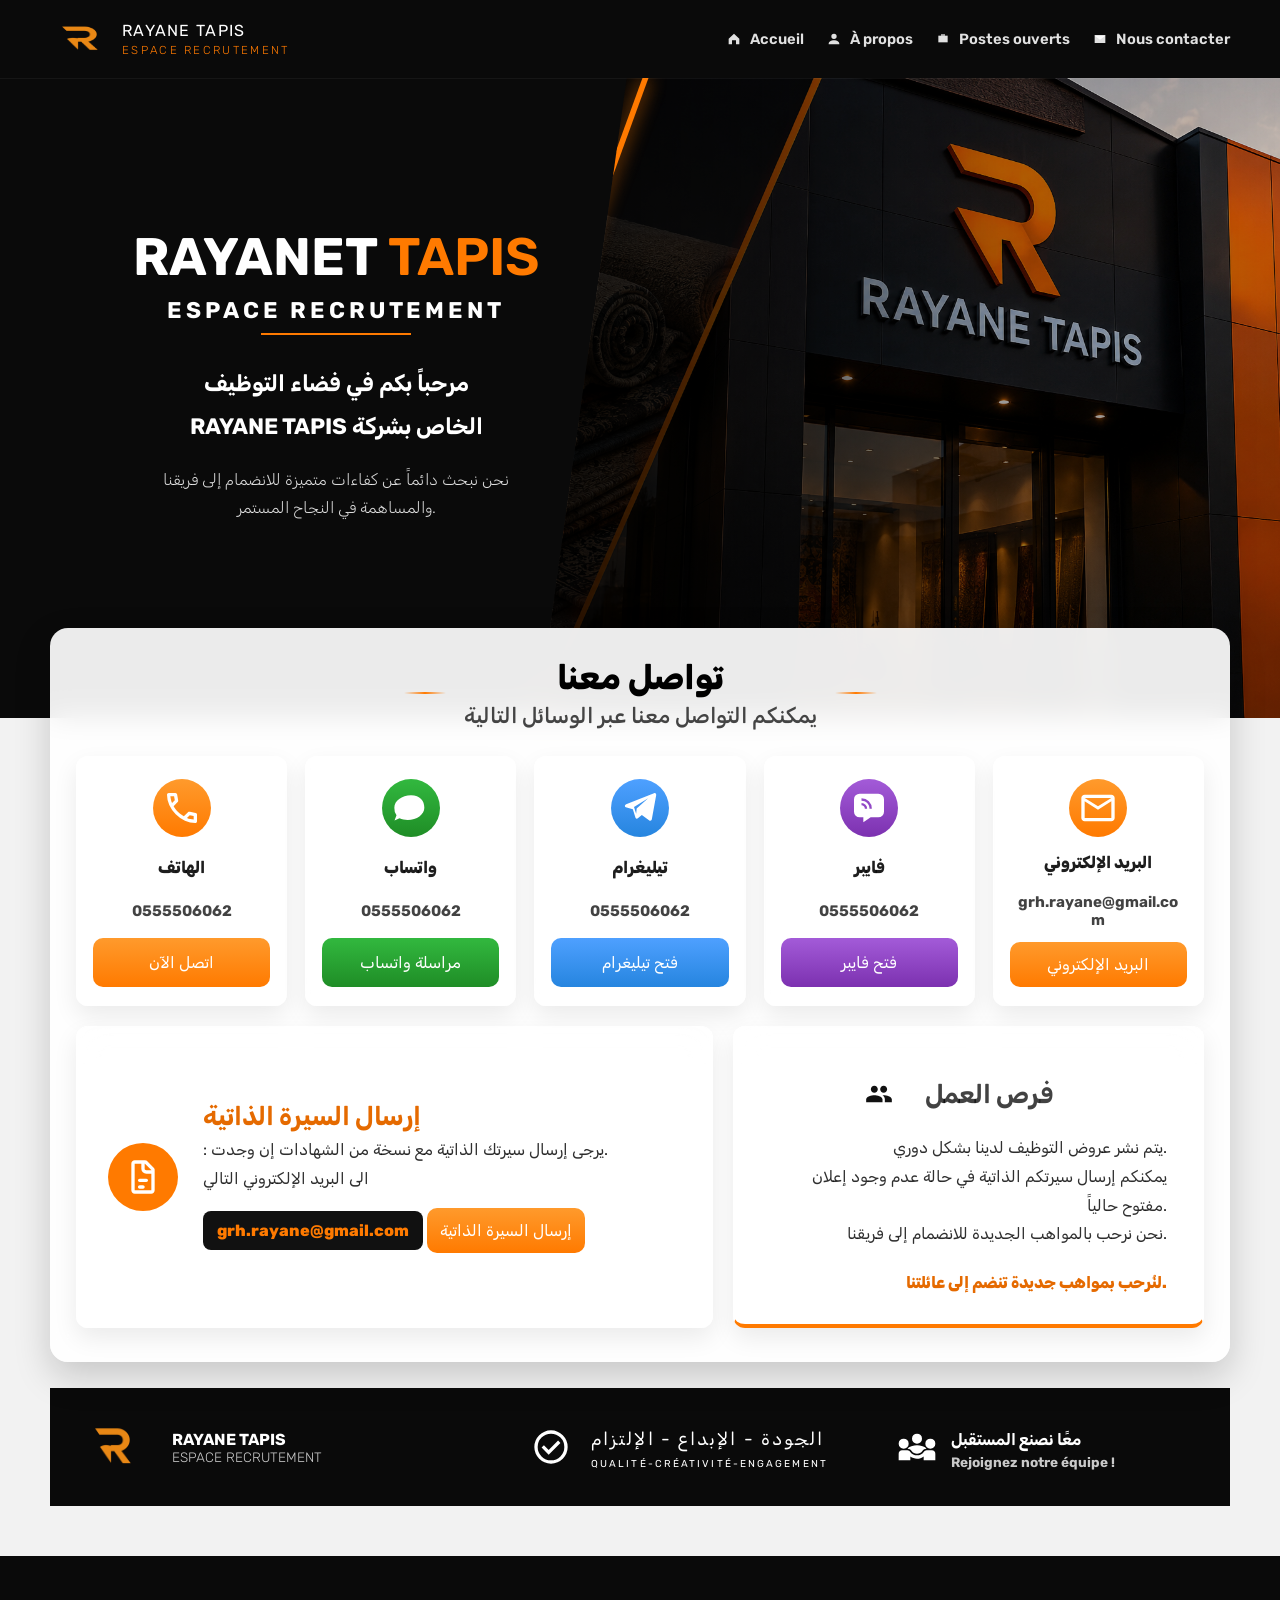
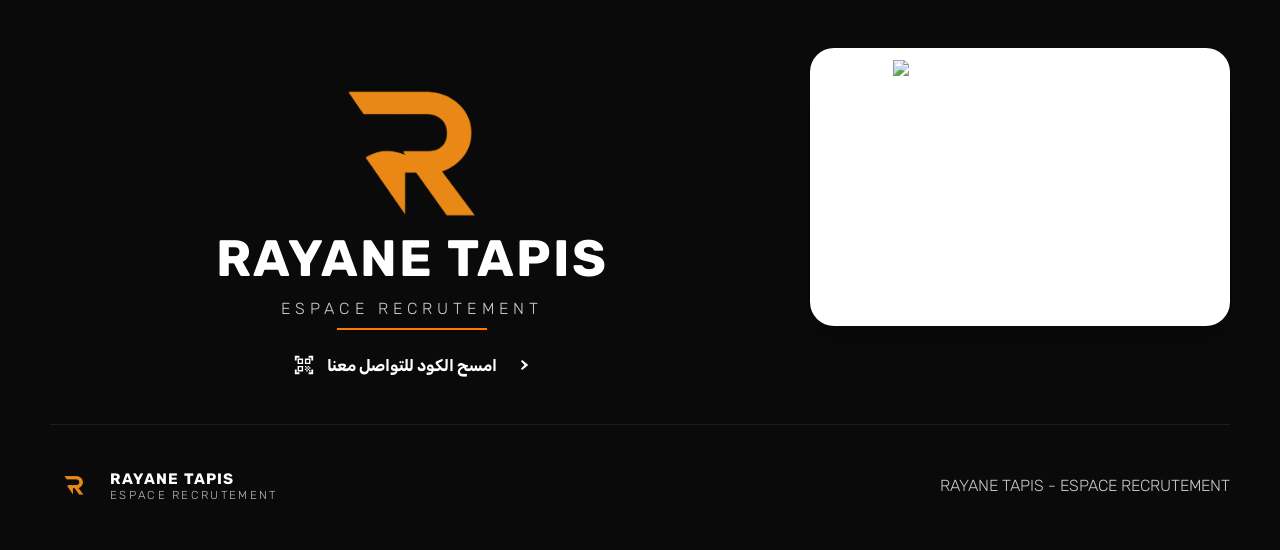
==== index.html @ 0c820442 "First upload" ====
<!DOCTYPE html>
<html lang="fr">
  <head>
    <meta charset="UTF-8" />
    <meta name="viewport" content="width=device-width, initial-scale=1.0" />
    <meta name="description" content="RAYANE TAPIS - Espace recrutement" />
    <title>RAYANE TAPIS | ESPACE RECRUTEMENT</title>
    <link rel="stylesheet" href="styles.css" />
       <link rel="icon" type="image/png" href="04a2f3eb-8599-47e1-9579-78458bc10f6a.png">

    <script defer src="script.js"></script>

  </head>
  <body>
    <header class="site-header">
      <div class="container header-inner">
        <a class="brand" href="#home" aria-label="RAYANE TAPIS accueil">
          <img class="brand-logo" src="04a2f3eb-8599-47e1-9579-78458bc10f6a.png" alt="Logo RAYANE TAPIS" />
          <span class="brand-text">
            <span class="brand-name">RAYANE TAPIS</span>
            <span class="brand-subtitle">ESPACE RECRUTEMENT</span>
          </span>
        </a>


        <nav class="nav" aria-label="Navigation principale">
          <a class="nav-link " href="#home">
            <svg viewBox="0 0 24 24" aria-hidden="true"><path d="M4 11.5 12 4l8 7.5v8.5h-5v-6H9v6H4z"/></svg>
            <span>Accueil</span>
          </a>
          <a class="nav-link" href="#about">
            <svg viewBox="0 0 24 24" aria-hidden="true"><path d="M12 12a4 4 0 1 0-4-4 4 4 0 0 0 4 4Zm0 2c-4.4 0-8 2.2-8 5v1h16v-1c0-2.8-3.6-5-8-5Z"/></svg>
            <span>À propos</span>
          </a>
          <a class="nav-link" href="#openings">
            <svg viewBox="0 0 24 24" aria-hidden="true"><path d="M5 7h14v10H5z"/><path d="M9 7V5h6v2"/></svg>
            <span>Postes ouverts</span>
          </a>
          <a class="nav-link" href="#contact">
            <svg viewBox="0 0 24 24" aria-hidden="true"><path d="M4 6h16v12H4z"/><path d="m4 7 8 6 8-6"/></svg>
            <span>Nous contacter</span>
          </a>
        </nav>
      </div>
    </header>

    <main id="home">
      <section class="hero-shell">
        <div class="container hero-grid">
          <div class="hero-copy">
            <h1><span>RAYANET</span> <strong>TAPIS</strong></h1>
            <h2>ESPACE RECRUTEMENT</h2>
            <hr class="hr-1">
            <p class="hero-arabic" dir="rtl">مرحباً بكم في فضاء التوظيف  <br>الخاص بشركة RAYANE TAPIS</p>
            <p class="hero-text">
              نحن نبحث دائماً عن كفاءات متميزة للانضمام إلى فريقنا <br>والمساهمة في النجاح المستمر.
            </p>
          </div>


          <div class="hero-media" aria-hidden="true">
            <img
              src="87758c59-387f-47c2-a267-b38fbbed35d2.png"
              alt="Façade du magasin RAYANE TAPIS"
            />
            <span class="hero-media-accent"></span>
          </div>
        </div>
      </section>

      <section class="contact-section" id="contact">
        <div class="container white-card">
          <div class="section-heading section-heading-center">
            <span class="section-line"></span>
            <div>
              <p class="section-kicker">تواصل معنا</p>
              <h2>يمكنكم التواصل معنا عبر الوسائل التالية</h2>
            </div>
            <span class="section-line"></span>
          </div>

          <div class="contact-grid">
            <article class="contact-card">
              <div class="contact-icon icon-orange">
                 <svg xmlns="http://www.w3.org/2000/svg" height="26px" viewBox="0 -960 960 960" width="26px" fill="#e3e3e3"><path d="M798-120q-125 0-247-54.5T329-329Q229-429 174.5-551T120-798q0-18 12-30t30-12h162q14 0 25 9.5t13 22.5l26 140q2 16-1 27t-11 19l-97 98q20 37 47.5 71.5T387-386q31 31 65 57.5t72 48.5l94-94q9-9 23.5-13.5T670-390l138 28q14 4 23 14.5t9 23.5v162q0 18-12 30t-30 12ZM241-600l66-66-17-94h-89q5 41 14 81t26 79Zm358 358q39 17 79.5 27t81.5 13v-88l-94-19-67 67ZM241-600Zm358 358Z"/></svg>
              </div>
              <h3>الهاتف</h3>
              <p>0555506062</p>
              <a class="card-btn icon-orange" href="tel:0555506062">اتصل الآن</a>
            </article>

            <article class="contact-card">
              <div class="contact-icon icon-green">
                <svg viewBox="0 0 24 24" aria-hidden="true"><path d="M20 11.8c0 4-4.5 7.4-10 7.4-1.8 0-3.4-.3-4.9-1l-3 1.3 1.2-3.1A7.6 7.6 0 0 1 2 11.8C2 7.8 6.5 4.4 12 4.4s8 3.4 8 7.4Z"/></svg>
              </div>
              <h3>واتساب</h3>
              <p>0555506062</p>
              <a class="card-btn icon-green" href="https://wa.me/0555506062" target="_blank" rel="noreferrer">مراسلة واتساب</a>
            </article>

            <article class="contact-card">
              <div class="contact-icon icon-blue">
                <svg viewBox="0 0 24 24" aria-hidden="true"><path d="M21.7 4.3c.2-1-.6-1.4-1.3-1.2L3.7 9.7c-1 .4-1 1.5-.2 1.8l4.2 1.3 1.6 5c.2.6.9.8 1.4.4l2.4-2 4.5 3.3c.6.4 1.4.1 1.5-.7l2.6-14.5ZM8.4 11.4l8.5-5.3-6.9 6.2-.3 3.2-1.3-4.1Z"/></svg>
              </div>
              <h3>تيليغرام</h3>
              <p>0555506062</p>
              <a class="card-btn icon-blue" href="https://t.me/share/url?url=https%3A%2F%2Fexample.com%2Fcontact.html&text=RAYANE%20TAPIS" target="_blank" rel="noreferrer">فتح تيليغرام</a>
            </article>

            <article class="contact-card">
              <div class="contact-icon icon-purple">
                <svg viewBox="0 0 24 24" aria-hidden="true"><path d="M6.4 3.4h11.2A3.4 3.4 0 0 1 21 6.8v7.4a3.4 3.4 0 0 1-3.4 3.4H13l-4.4 3v-3H6.4A3.4 3.4 0 0 1 3 14.2V6.8a3.4 3.4 0 0 1 3.4-3.4Zm1.1 4.2c1.3 0 2.5.5 3.4 1.4.9.9 1.4 2.1 1.4 3.4h1.4a6.1 6.1 0 0 0-6.2-6.2v1.4Zm0 2.8c.5 0 1 .2 1.4.6.4.4.6.9.6 1.4h1.4a3.4 3.4 0 0 0-3.4-3.4v1.4Z"/></svg>
              </div>
              <h3>فايبر</h3>
              <p>0555506062</p>
              <a class="card-btn icon-purple" href="viber://chat?number=%2B213555506062">فتح فايبر</a>
            </article>

            <article class="contact-card">
              <div class="contact-icon icon-orange">
              <svg xmlns="http://www.w3.org/2000/svg" height="26px" viewBox="0 -960 960 960" width="26px" fill="#e3e3e3"><path d="M160-160q-33 0-56.5-23.5T80-240v-480q0-33 23.5-56.5T160-800h640q33 0 56.5 23.5T880-720v480q0 33-23.5 56.5T800-160H160Zm320-280L160-640v400h640v-400L480-440Zm0-80 320-200H160l320 200ZM160-640v-80 480-400Z"/></svg>              </div>
              <h3>البريد الإلكتروني</h3>
              <p><a href="mailto:grh.rayane@gmail.com">grh.rayane@gmail.com</a></p>
<a class="card-btn icon-orange"
   href="https://mail.google.com/mail/?view=cm&fs=1&to=grh.rayane@gmail.com&su=CV%20RAYANE%20TAPIS&body=Bonjour">
      البريد الإلكتروني
</a>            
</article>
          </div>

          <div class="bottom-panels">
            <article class="cv-panel">
              <div class="cv-icon">
               <svg xmlns="http://www.w3.org/2000/svg" height="26px" viewBox="0 -960 960 960" width="30px" fill="#e3e3e3"><path d="M280-80q-33 0-56.5-23.5T200-160v-640q0-33 23.5-56.5T280-880h247q16 0 30.5 6t25.5 17l154 154q11 11 17 25.5t6 30.5v487q0 33-23.5 56.5T680-80H280Zm160-720H280v640h400v-400H560q-50 0-85-35t-35-85v-120Zm80 0v120q0 17 11.5 28.5T560-640h120v-7L527-800h-7ZM400-200q-17 0-28.5-11.5T360-240q0-17 11.5-28.5T400-280h80q17 0 28.5 11.5T520-240q0 17-11.5 28.5T480-200h-80Zm0-160q-17 0-28.5-11.5T360-400q0-17 11.5-28.5T400-440h160q17 0 28.5 11.5T600-400q0 17-11.5 28.5T560-360H400Z"/></svg>              </div>
              <div>
                <h3>إرسال السيرة الذاتية</h3>
                <p >    : يرجى إرسال سيرتك الذاتية مع نسخة من الشهادات إن وجدت. <br>الى البريد الإلكتروني التالي </p>
                <a class="cv-mail" href="mailto:grh.rayane@gmail.com">grh.rayane@gmail.com</a>
             
        <a class="card-btn icon-orange cv-cta"
   href="https://mail.google.com/mail/?view=cm&fs=1&to=grh.rayane@gmail.com&su=CV%20RAYANE%20TAPIS&body=Bonjour">
  إرسال السيرة الذاتية
</a>
              </div>
            </article>

            <article class="openings-panel" id="about">
              <div class="openings-header">
                <svg viewBox="0 0 24 24" aria-hidden="true" width="28" height="28" fill="currentColor" style="color: var(--text);"><path d="M16 11c1.66 0 2.99-1.34 2.99-3S17.66 5 16 5c-1.66 0-3 1.34-3 3s1.34 3 3 3zm-8 0c1.66 0 2.99-1.34 2.99-3S9.66 5 8 5C6.34 5 5 6.34 5 8s1.34 3 3 3zm0 2c-2.33 0-7 1.17-7 3.5V19h14v-2.5c0-2.33-4.67-3.5-7-3.5zm8 0c-.29 0-.62.02-.97.05 1.16.84 1.97 1.97 1.97 3.45V19h6v-2.5c0-2.33-4.67-3.5-7-3.5z"/></svg>
                <h3>فرص العمل</h3>
               </div>
              <p>
                يتم نشر عروض التوظيف لدينا بشكل دوري.
                <br />
                يمكنكم إرسال سيرتكم الذاتية في حالة عدم وجود إعلان مفتوح حالياً.
                <br />
                نحن نرحب بالمواهب الجديدة للانضمام إلى فريقنا.
              </p>
              <strong>لنُرحب بمواهب جديدة تنضم إلى عائلتنا.</strong>
            </article>
          </div>
        </div>
      </section>

      <section class="values-section">
        <div class="container values-strip">
          <div class="values-brand">
            <img src="04a2f3eb-8599-47e1-9579-78458bc10f6a.png" alt="Logo RAYANE TAPIS" />
            <div>
              <strong>RAYANE TAPIS</strong>
              <span>ESPACE RECRUTEMENT</span>
            </div>
          </div>

          <div class="values-list">
            <svg xmlns="http://www.w3.org/2000/svg" height="24px" viewBox="0 -960 960 960" width="24px" fill="#ff7a00"><path d="m424-296 282-282-56-56-226 226-114-114-56 56 170 170Zm56 216q-83 0-156-31.5T197-197q-54-54-85.5-127T80-480q0-83 31.5-156T197-763q54-54 127-85.5T480-880q83 0 156 31.5T763-763q54 54 85.5 127T880-480q0 83-31.5 156T763-197q-54 54-127 85.5T480-80Zm0-80q134 0 227-93t93-227q0-134-93-227t-227-93q-134 0-227 93t-93 227q0 134 93 227t227 93Zm0-320Z"/></svg>

            <span class="s1">الجودة - الإبداع - الإلتزام <br><span class="sg">Qualité-Créativité-Engagement</span></span>
           
          </div>

          <div class="values-team">
            <svg xmlns="http://www.w3.org/2000/svg" height="24px" viewBox="0 -960 960 960" width="24px" fill="#e3e3e3"><path d="M40-160v-160q0-34 23.5-57t56.5-23h131q20 0 38 10t29 27q29 39 71.5 61t90.5 22q49 0 91.5-22t70.5-61q13-17 30.5-27t36.5-10h131q34 0 57 23t23 57v160H640v-91q-35 25-75.5 38T480-200q-43 0-84-13.5T320-252v92H40Zm440-160q-38 0-72-17.5T351-386q-17-25-42.5-39.5T253-440q22-37 93-58.5T480-520q63 0 134 21.5t93 58.5q-29 0-55 14.5T609-386q-22 32-56 49t-73 17ZM160-440q-50 0-85-35t-35-85q0-51 35-85.5t85-34.5q51 0 85.5 34.5T280-560q0 50-34.5 85T160-440Zm640 0q-50 0-85-35t-35-85q0-51 35-85.5t85-34.5q51 0 85.5 34.5T920-560q0 50-34.5 85T800-440ZM480-560q-50 0-85-35t-35-85q0-51 35-85.5t85-34.5q51 0 85.5 34.5T600-680q0 50-34.5 85T480-560Z"/></svg>
            <strong class="s1">معًا نصنع المستقبل <br><span class="sg">Rejoignez notre équipe !</span></strong>
            
          </div>
        </div>
      </section>

      <section class="qr-section">
        <div class="container qr-grid">
          <div class="qr-copy">
            <img class="qr-brand" src="04a2f3eb-8599-47e1-9579-78458bc10f6a.png" alt="Logo RAYANE TAPIS" />
            <h2>RAYANE TAPIS</h2>
            <p>ESPACE RECRUTEMENT</p>
            <hr class="hr-1">
            <div class="qr-note">
              <svg  xmlns="http://www.w3.org/2000/svg" height="24px" viewBox="0 -960 960 960" width="24px" fill="#F19E39"><path d="M80-680v-200h200v80H160v120H80Zm0 600v-200h80v120h120v80H80Zm600 0v-80h120v-120h80v200H680Zm120-600v-120H680v-80h200v200h-80ZM700-260h60v60h-60v-60Zm0-120h60v60h-60v-60Zm-60 60h60v60h-60v-60Zm-60 60h60v60h-60v-60Zm-60-60h60v60h-60v-60Zm120-120h60v60h-60v-60Zm-60 60h60v60h-60v-60Zm-60-60h60v60h-60v-60Zm240-320v240H520v-240h240ZM440-440v240H200v-240h240Zm0-320v240H200v-240h240Zm-60 500v-120H260v120h120Zm0-320v-120H260v120h120Zm320 0v-120H580v120h120Z"/></svg>
              <span>امسح الكود للتواصل معنا</span>
              <svg viewBox="0 0 24 24" aria-hidden="true"><path d="M4 12h13l-4-4 1.4-1.4L21 12l-6.6 5.4L13 16l4-4H4z"/></svg>
            </div>
          </div>
         <div>

         
          <a class="qr-card" href="contact.html" aria-label="Ouvrir la page contact">
            <img
              id="qrCode"
              data-qr-target="contact.html"
              src="data:image/svg+xml,%3Csvg xmlns='http://www.w3.org/2000/svg' viewBox='0 0 1 1'%3E%3C/svg%3E"
              alt="QR Code vers la page de contact"
            />
          </a>
          </div>
        </div>
      </section>
    </main>

    <footer class="site-footer">
      <div class="container footer-inner">
        <div class="footer-brand">
          <img src="04a2f3eb-8599-47e1-9579-78458bc10f6a.png" alt="Logo RAYANE TAPIS" />
          <div>
            <strong>RAYANE TAPIS</strong>
            <span>ESPACE RECRUTEMENT</span>
          </div>
        </div>
        <p>RAYANE TAPIS - ESPACE RECRUTEMENT</p>
      </div>
    </footer>
  </body>
</html>
---- styles.css ----
@import url('https://fonts.googleapis.com/css2?family=Lateef:wght@200;300;400;500;600;700;800&family=Rubik:ital,wght@0,300..900;1,300..900&display=swap');
:root {
  --bg: #0a0a0a;
  --bg-soft: #121212;
  --panel: #ffffff;
  --text: #111111;
  --white: #ffffff;
  --muted: #7f7f7f;
  --orange: #ff7a00;
  --orange-dark: #e56a00;
  --shadow: 0 8px 24px rgba(0, 0, 0, 0.12);
  --shadow-strong: 0 14px 36px rgba(0, 0, 0, 0.18);
  --radius-lg: 24px;
  --radius-md: 18px;
  --radius-sm: 12px;
  --container: 1180px;
}

* {
  box-sizing: border-box;
}

html {
  scroll-behavior: smooth;
}

body {
  margin: 0;
  color: var(--text);
  background: #f2f2f2;
/*
  font-family: "cairo", sans-serif;
  letter-spacing: -0.01em;*/
  font-family: "Rubik", sans-serif;
  font-optical-sizing: auto;
  font-weight: 300;


}

img {
 
  max-width: 100%;
}

a {
  color: inherit;
  text-decoration: none;
}

.container {
  width: min(calc(100% - 32px), var(--container));
  margin: 0 auto;
}

.site-header {
  background: var(--bg);
  color: var(--white);
  position: sticky;
  top: 0;
  z-index: 20;
  box-shadow: 0 1px 0 rgba(255, 255, 255, 0.05);
}

.header-inner {
  min-height: 78px;
  display: flex;
  align-items: center;
  justify-content: space-between;
  gap: 20px;
}

.brand {
  display: inline-flex;
  align-items: center;
  gap: 12px;
}

.brand-logo {
  width: 60px;
  height: 60px;/*
  object-fit: contain;
  flex: 0 0 auto;*/
} 
/**/
.hero-shell .container {
  
  width: 100%;
  max-width: 100%;
  margin: 0;/*
  padding-left: 32px;
  padding-right: 32px;*/
}



.hero-copy  {
  /*
  border:2px solid red;*/
  margin: 0 auto;
  align-items: center;
  text-align:center;
  max-width: 600px;
  margin-top:60px
}

.hero-grid {
  align-items: center;
  justify-content: center;
}
.hero-copy {
     padding: 88px 0 52px;
  display: flex;
  flex-direction: column;
  justify-content: center;
  max-width: 560px;
  position: relative;
  z-index: 2;
  }

.brand-text {
 
  display: grid;
  line-height: 1.40;
}

.brand-name {
  font-size: 1.00rem;
  font-weight: 400;
  letter-spacing: 0.08em;
}

.brand-subtitle {
  color: var(--orange);
  font-size: 0.72rem;
  letter-spacing: 0.2em;
}

.nav {
  display: flex;
  align-items: center;
  gap: 22px;
  flex-wrap: wrap;
  justify-content: flex-end;
}

.nav-link {
  display: inline-flex;
  align-items: center;
  gap: 8px;
  color: rgba(255, 255, 255, 0.88);
  padding: 10px 0;
  font-size: 0.92rem;
  font-weight: 600;
  position: relative;
}

.nav-link svg {
  width: 16px;
  height: 16px;
  fill: currentColor;
}

.nav-link::after {
  content: "";
  position: absolute;
  left: 0;
  right: 0;
  bottom: -6px;
  height: 2px;
  border-radius: 999px;
  background: transparent;
}

.nav-link.is-active,
.nav-link:hover {
  color: var(--orange);
}

.nav-link.is-active::after,
.nav-link:hover::after {
  background: var(--orange);
}

.hero-shell {
    width: 100%;
  background: var(--bg);
  color: var(--white);
  padding: 0 0px;
}

.hero-grid {
  display: grid;
  grid-template-columns: 1.05fr 0.95fr;
  align-items: stretch;
  min-height: 640px;
  position: relative;
}


.hero-copy {
  
  display: flex;
  flex-direction: column;
  justify-content: start;
  max-width: 640px;
  position: relative;
  z-index: 2;
}
.hero-copy h1 {
  font-size: 3.3rem;
  margin: 0;
 /* font-size: 60px;*/
}




.hero-copy h1 strong {
  color: var(--orange);
  font-weight: 600;
}

.hero-copy h2 {
  font-size: clamp(1rem, 1.8vw, 1.42rem);
  letter-spacing: 0.17em;
  font-weight: 700;
  margin: 9px;
  
}




.hero-arabic {
  margin: 28px 0 0;
  font-size: clamp(1.05rem, 2vw, 1.4rem);
  font-weight: 700;
  line-height: 1.9;


}

.hero-text {
  margin: 18px 0 0;
  max-width: 500px;
  color: rgba(255, 255, 255, 0.85);
  line-height: 1.75;
  font-size: 1rem;
}

.hero-media {
  position: absolute;
  inset: 0 0 0 42%;
  min-height: 640px;
  overflow: hidden;
  border-left: 4px solid var(--orange);
  clip-path: polygon(12% 0, 100% 0, 100% 100%, 0 100%);
}

.hero-media img {
  width: 100%;
  height: 100%;
  object-fit: cover;
  object-position: center;
}

.hero-media::before {
  content: "";
  position: absolute;
  inset: 0;
  background:
    linear-gradient(90deg, rgba(0, 0, 0, 0.78) 0%, rgba(0, 0, 0, 0.52) 28%, rgba(0, 0, 0, 0.12) 62%, rgba(0, 0, 0, 0) 100%),
    linear-gradient(180deg, rgba(0, 0, 0, 0.18), rgba(0, 0, 0, 0.42));
  pointer-events: none;
}

.hero-media-accent {
  position: absolute;
  inset: 0 auto 0 0;
  width: 6px;
  background: var(--orange);
  transform: skewX(-20deg) translateX(-16px);
  box-shadow: 0 0 18px rgba(255, 122, 0, 0.85);
}

.white-card {
  margin-top: -90px;
  background: rgba(255, 255, 255, 0.92);
  backdrop-filter: blur(14px);
  -webkit-backdrop-filter: blur(14px);
  border-radius: 18px;
  box-shadow: var(--shadow-strong);
  padding: 30px 26px 34px;
}

.section-heading {
  display: flex;
  align-items: center;
  justify-content: center;
  gap: 18px;
  text-align: center;
  margin-bottom: 28px;
}

.section-heading-center > div {
  min-width: 0;
}

.section-line {
  width: 42px;
  height: 2px;
  background: linear-gradient(90deg, transparent, var(--orange), transparent);
  border-radius: 999px;
}

.section-kicker {
  margin: 0;
  font-size: 2.1rem;
  color: #000000;
  font-weight: 800;
}

.section-heading h2 {
  margin: 6px 0 0;
  font-size: clamp(1rem, 1.8vw, 1.35rem);
  color: #444;
  font-weight: 500;
}

.contact-grid {
  display: grid;
  grid-template-columns: repeat(5, minmax(0, 1fr));
  gap: 18px;
}

.contact-card {
  background: rgba(255, 255, 255, 0.74);
  border-radius: var(--radius-sm);
  border: 1px solid rgba(255, 255, 255, 0.42);
  box-shadow: 0 10px 24px rgba(0, 0, 0, 0.08);
  padding: 22px 16px 18px;
  text-align: center;
  display: grid;
  justify-items: center;
  gap: 8px;
  transition: transform 180ms ease, box-shadow 180ms ease;
  backdrop-filter: blur(16px);
  -webkit-backdrop-filter: blur(16px);
}

.contact-card:hover,
.qr-card:hover {
  transform: translateY(-4px);
  box-shadow: var(--shadow-strong);
}

.contact-icon {
  width: 58px;
  height: 58px;
  border-radius: 50%;
  display: grid;
  place-items: center;
}

.contact-icon svg,
.cv-icon svg,
.values-strip svg,
.qr-note svg {
  width:40px;
  height: 40px;
  fill: #fff;
}
.qrb{
  width: 50px;
  height:50px;
}

.contact-card h3 {
  margin: 0;
  padding:8px;
  font-size: 1.02rem;
  font-weight: 800;
  color: #000000e1;
}

.contact-card p {
  margin: 0;
  padding:5px;
  font-size: 0.95rem;
  color: #000000bd;
  font-weight: 700;
  min-height: 22px;
}

.card-btn {
  display: inline-flex;
  align-items: center;
  justify-content: center;
  width: 100%;
  min-height: 38px;
  border-radius: 10px;
  color: #fff;
  font-size: 1rem;
  font-weight: 400;
  padding: 13px;
  border:none;
  /*
  box-shadow: inset 0 -2px 0 rgba(0, 0, 0, 0.12);*/
}

.card-btn.icon-orange { background: linear-gradient(180deg, #ff9a2c, var(--orange)); }
.card-btn.icon-green { background: linear-gradient(180deg, #32b83f, #1f8d26); }
.card-btn.icon-blue { background: linear-gradient(180deg, #4ea0ff, #2685df); }
.card-btn.icon-purple { background: linear-gradient(180deg, #a35bd8, #7c31b0); }

.contact-card a[href^="mailto"] {
  word-break: break-word;
}

.icon-orange { background: linear-gradient(180deg, #ff9a2c, var(--orange)); }
.icon-green { background: linear-gradient(180deg, #32b83f, #1f8d26); }
.icon-blue { background: linear-gradient(180deg, #4ea0ff, #2685df); }
.icon-purple { background: linear-gradient(180deg, #a35bd8, #7c31b0); }

.bottom-panels {
  display: grid;
  grid-template-columns: 1.15fr 0.85fr;
  gap: 20px;
  margin-top: 20px;
}

.cv-panel,
.openings-panel {
  border-radius: var(--radius-sm);
  border: 1px solid rgba(255, 255, 255, 0.36);
  box-shadow: 0 10px 24px rgba(0, 0, 0, 0.08);
  background: rgba(255, 255, 255, 0.76);
  min-height: 220px;
  backdrop-filter: blur(16px);
  -webkit-backdrop-filter: blur(16px);
}

.cv-panel {
  display: grid;
  grid-template-columns: 84px 1fr;
  gap: 18px;
  padding: 26px 24px;
  align-items: center;
}

.cv-icon {
  width: 70px;
  height: 68px;
  border-radius: 50%;
  background: var(--orange);
  display: grid;
  place-items: center;
  justify-self: center;
}

.cv-panel h3,
.openings-panel h3 {
  margin: 0;
  color: var(--orange-dark);
  font-size: 1.6rem;
  font-weight: 700;
  
}

.cv-panel p,
.openings-panel p {
  margin: 5px 0 0;
  color: #000000d0;
  line-height: 1.8;
    font-weight: 400;

}

.cv-mail {
  display: inline-flex;
  margin-top: 14px;
  padding: 10px 14px;
  border-radius: 8px;
  background: #111;
  color: var(--orange);
  font-weight: 800;
}

.cv-cta {
  width: fit-content;
  margin-top: 14px;
}

.openings-panel {
  padding: 32px 36px;
  border-bottom: 4px solid var(--orange);
  text-align: right;
  display: flex;
  flex-direction: column;
  align-items: flex-end;
}

.openings-header {
  width: 100%;
 
  align-items: center;
  display:flex;
  justify-content:center;
  
  gap: 12px;

}

.openings-panel h3 {
  color:#000000bd;
  padding:20px;
}
.openings-panel strong {
  display: block;
  margin-top: 24px;
  color: var(--orange-dark);
  font-weight: 800;
}

.values-section {
  margin-top: 26px;
}

.values-strip {
  background: var(--bg);
  color: #fff;
  border-radius: 0;
  min-height: 96px;
  display: grid;
  grid-template-columns: 1fr 1fr 0.8fr;
  align-items: center;
  gap: 20px;
  padding: 14px 18px;
}

.values-brand,
.values-team {
  display: flex;
  align-items: center;
  gap: 14px;
}

.values-brand img {
  width: 90px;
  height: 90px;
  object-fit: contain;
}

.values-brand strong,
.values-team strong {
  display: block;
  font-size: 1rem;
}

.values-brand span,
.values-team span {
  display: block;
  color: rgba(255, 255, 255, 0.78);
  font-size: 0.85rem;
}

.values-list {
  display: flex;
  justify-content: center;
  align-items: center;
  gap: 20px;
  text-transform: uppercase;
  font-size: 0.82rem;
  font-weight: 400;
  letter-spacing: 0.16em;
}

.values-list span + span {
  position: relative;
}

.values-list span + span::before,
.values-list span + span::after {
  content: "·";
  color: var(--orange);
  margin: 0 8px;
}

.qr-section {
  background: var(--bg);
  color: #fff;
  padding: 42px 0 48px;
  margin-top: 50px;
}

.qr-grid {
  display: grid;
  grid-template-columns: 1fr 420px;
  align-items: center;
  gap: 36px;
}

.qr-copy {
  display: flex;
  flex-direction: column;
  align-items: center;
  gap: 10px;
  /*
  border:2px solid red;*/

}
.s1{
  font-size: 18px;
  padding-top: 5px;
}
.sg{
  font-size:10px;
  padding-top: 5px;
}

.qr-brand {
  width: 320px;
  height: 320px;
  
  object-fit: contain;
}

.qr-copy h2 {
  margin: 0;
  padding:0;
  font-size: clamp(2rem, 4vw, 3.5rem);
  letter-spacing: 0.04em;
  margin-top:-100px;
}

.qr-copy p {
  margin: 0;
  color: rgba(255, 255, 255, 0.8);
  letter-spacing: 0.32em;
}

.qr-note {
  margin-top: 14px;
  display: inline-flex;
  align-items: center;
  gap: 12px;
  color: #fff;
  font-size: 1rem;
  font-weight: 700;
}

.qr-note svg {
  width: 22px;
  height: 22px;
  fill: currentColor;
}

.qr-card {
  background: #fff;
  border-radius: 24px;
  box-shadow: 0 16px 34px rgba(0, 0, 0, 0.22);
  padding: 12px;
  display: grid;
  place-items: center;
  /*
  border:2px solid red;*/
}

.qr-card img {
  aspect-ratio: 1;
  object-fit: contain;
}

.site-footer {
  background: var(--bg);
  color: #fff;
  padding: 0 0 22px;
}

.footer-inner {
  min-height: 104px;
  display: flex;
  align-items: center;
  justify-content: space-between;
  gap: 16px;
  border-top: 1px solid rgba(255, 255, 255, 0.08);
  padding-top: 18px;
}

.footer-brand {
  display: flex;
  align-items: center;
  gap: 12px;
}

.footer-brand img {
  width: 48px;
  height: 48px;
  object-fit: contain;
}

.footer-brand strong,
.footer-brand span {
  display: block;
}

.footer-brand strong {
  font-size: 0.95rem;
  letter-spacing: 0.08em;
}

.footer-brand span {
  color: rgba(255, 255, 255, 0.72);
  font-size: 0.72rem;
  letter-spacing: 0.2em;
}

.footer-inner p {
  margin: 0;
  color: rgba(255, 255, 255, 0.78);
}

.back-link {
  color: var(--orange);
  font-weight: 700;
}

.contact-page {
  width: min(calc(100% - 32px), var(--container));
  margin: 30px auto 40px;
}

.contact-page-hero {
  background: rgba(255, 255, 255, 0.92);
  border-radius: 20px;
  box-shadow: var(--shadow-strong);
  text-align: center;
  padding: 34px 20px;
  margin-bottom: 22px;
}

.contact-page-hero h1 {
  margin: 0;
  font-size: clamp(2rem, 4vw, 3.8rem);
}

.contact-page-hero p {
  margin: 10px 0 0;
  font-weight: 800;
  letter-spacing: 0.24em;
}

.contact-page-hero span {
  display: block;
  margin-top: 14px;
  color: var(--orange-dark);
  font-size: 0.95rem;
}

.contact-page-grid {
  display: grid;
  grid-template-columns: repeat(2, minmax(0, 1fr));
  gap: 18px;
}

@media (max-width: 1080px) {
  .hero-grid,
  .qr-grid,
  .bottom-panels,
  .values-strip,
  .contact-page-grid {
    grid-template-columns: 1fr;
  }


  .hero-grid {
    min-height: auto;
  }



  .hero-media {
    position: relative;
    inset: auto;
    min-height: 420px;
    clip-path: none;
    border-left: 0;
    border-top: 4px solid var(--orange);
  }

  .values-list {
    justify-content: flex-start;
  }

  .footer-inner {
    flex-direction: column;
    align-items: flex-start;
  }
}

@media (max-width: 840px) {
  .header-inner {
    flex-direction: column;
    align-items: flex-start;
    padding: 14px 0;
  }

  .nav {
    justify-content: flex-start;
    gap: 14px;
  }

  .contact-grid {
    grid-template-columns: repeat(2, minmax(0, 1fr));
  }

  .cv-panel {
    grid-template-columns: 1fr;
  }
}

@media (max-width: 620px) {
  .container,
  .contact-page {
    width: calc(100% - 20px);
  }

  .nav-link span {
    display: none;
  }

  .nav-link {
    padding: 8px 0;
  }

  .contact-grid {
    grid-template-columns: 1fr;
  }

  .white-card {
    padding: 16px 12px 20px;
    border-radius: 16px;
  }

  .section-heading {
    gap: 12px;
  }

  .section-line {
    width: 24px;
  }

  .hero-copy h1 {
    font-size: 2.8rem;
  }

  .hero-copy h2 {
    letter-spacing: 0.22em;

    
  }
/*
  .qr-brand {
    width: 90px;
    height: 90px;
  }*/
}
@media (max-width: 1080px) {
  .hero-shell .container {
    width: 100%;
    max-width: 100%;
    margin: 0;
    padding: 0;
  }
}
@media (max-width: 620px) {

  .cv-panel h3,
  .openings-panel h3 {
    text-align: center;
  }

}

.hr-1 {
  width: 150px;
  height:2px;
  border:0px;
  background: var(--orange);
 

  margin:0
}
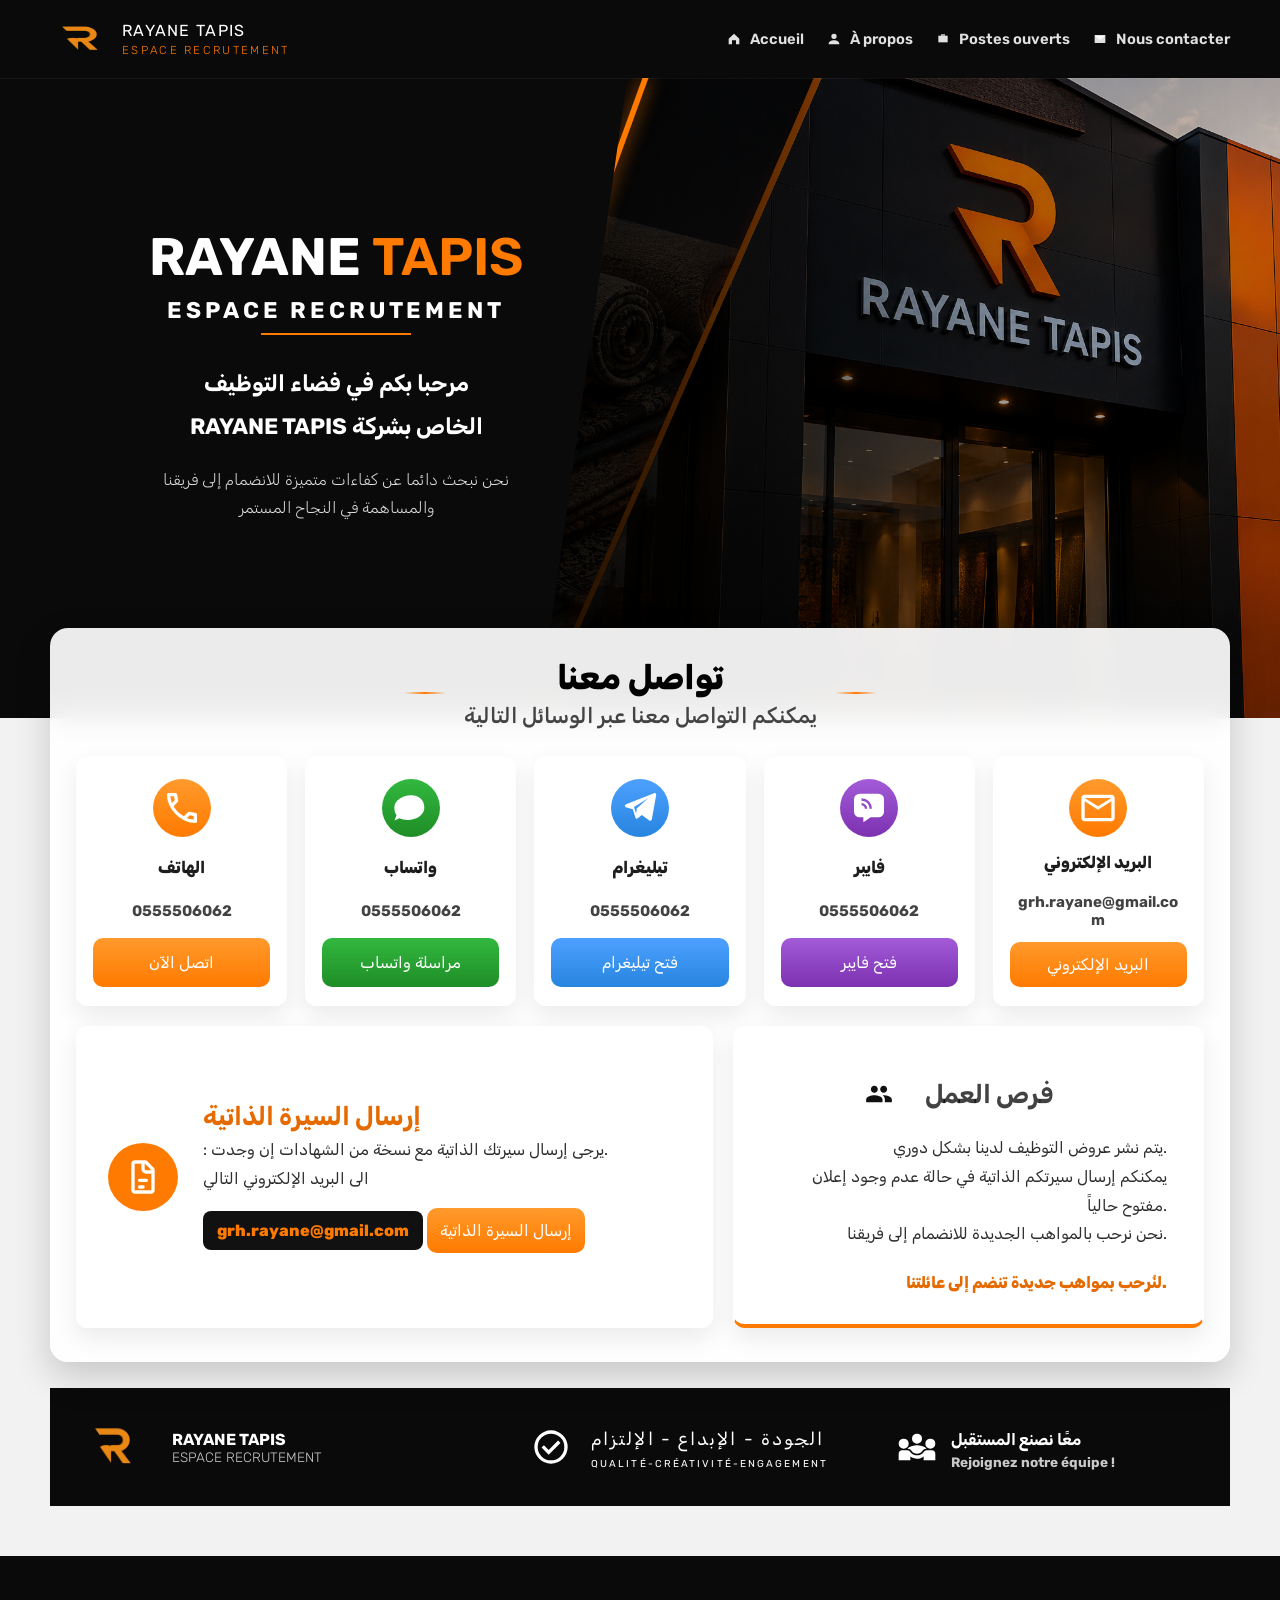
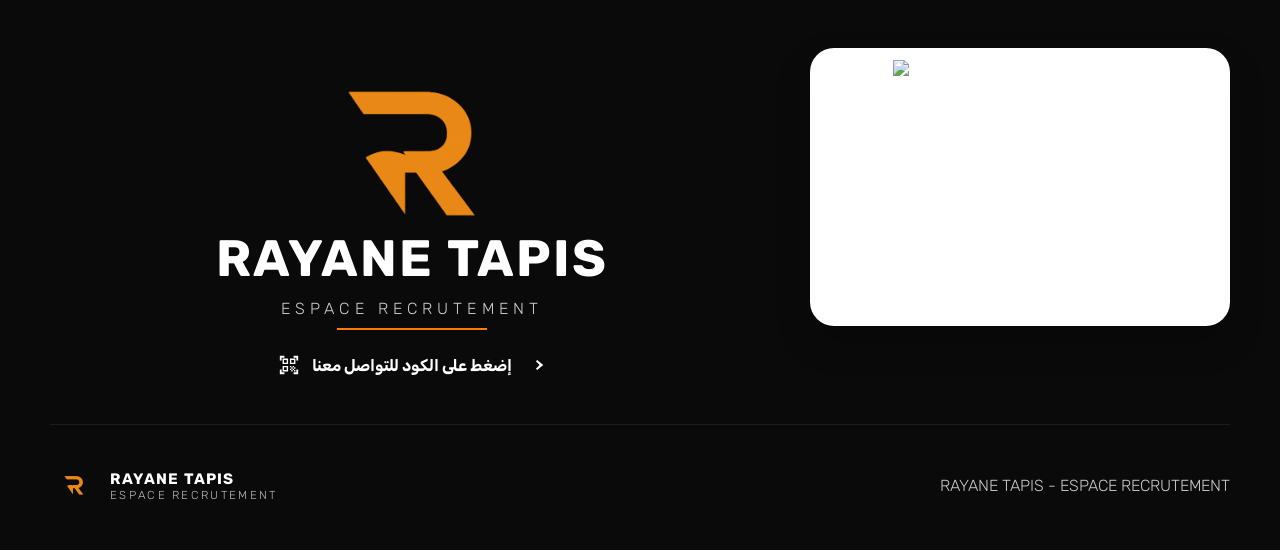
==== commit 880b4b49: "Update website" ====
--- a/index.html
+++ b/index.html
@@ -36,7 +36,7 @@
             <svg viewBox="0 0 24 24" aria-hidden="true"><path d="M5 7h14v10H5z"/><path d="M9 7V5h6v2"/></svg>
             <span>Postes ouverts</span>
           </a>
-          <a class="nav-link" href="#contact">
+          <a class="nav-link" href="contact.html">
             <svg viewBox="0 0 24 24" aria-hidden="true"><path d="M4 6h16v12H4z"/><path d="m4 7 8 6 8-6"/></svg>
             <span>Nous contacter</span>
           </a>
@@ -48,12 +48,12 @@
       <section class="hero-shell">
         <div class="container hero-grid">
           <div class="hero-copy">
-            <h1><span>RAYANET</span> <strong>TAPIS</strong></h1>
+            <h1><span>RAYANE</span> <strong>TAPIS</strong></h1>
             <h2>ESPACE RECRUTEMENT</h2>
             <hr class="hr-1">
-            <p class="hero-arabic" dir="rtl">مرحباً بكم في فضاء التوظيف  <br>الخاص بشركة RAYANE TAPIS</p>
+            <p class="hero-arabic" dir="rtl">مرحبا بكم في فضاء التوظيف  <br>الخاص بشركة RAYANE TAPIS</p>
             <p class="hero-text">
-              نحن نبحث دائماً عن كفاءات متميزة للانضمام إلى فريقنا <br>والمساهمة في النجاح المستمر.
+              نحن نبحث دائما عن كفاءات متميزة للانضمام إلى فريقنا <br>والمساهمة في النجاح المستمر
             </p>
           </div>
 
@@ -104,7 +104,7 @@
               </div>
               <h3>تيليغرام</h3>
               <p>0555506062</p>
-              <a class="card-btn icon-blue" href="https://t.me/share/url?url=https%3A%2F%2Fexample.com%2Fcontact.html&text=RAYANE%20TAPIS" target="_blank" rel="noreferrer">فتح تيليغرام</a>
+              <a class="card-btn icon-blue" href="https://t.me/RHRAYANETAPIS" target="_blank" rel="noreferrer">فتح تيليغرام</a>
             </article>
 
             <article class="contact-card">
@@ -196,7 +196,7 @@
             <hr class="hr-1">
             <div class="qr-note">
               <svg  xmlns="http://www.w3.org/2000/svg" height="24px" viewBox="0 -960 960 960" width="24px" fill="#F19E39"><path d="M80-680v-200h200v80H160v120H80Zm0 600v-200h80v120h120v80H80Zm600 0v-80h120v-120h80v200H680Zm120-600v-120H680v-80h200v200h-80ZM700-260h60v60h-60v-60Zm0-120h60v60h-60v-60Zm-60 60h60v60h-60v-60Zm-60 60h60v60h-60v-60Zm-60-60h60v60h-60v-60Zm120-120h60v60h-60v-60Zm-60 60h60v60h-60v-60Zm-60-60h60v60h-60v-60Zm240-320v240H520v-240h240ZM440-440v240H200v-240h240Zm0-320v240H200v-240h240Zm-60 500v-120H260v120h120Zm0-320v-120H260v120h120Zm320 0v-120H580v120h120Z"/></svg>
-              <span>امسح الكود للتواصل معنا</span>
+              <span>إضغط على الكود للتواصل معنا</span>
               <svg viewBox="0 0 24 24" aria-hidden="true"><path d="M4 12h13l-4-4 1.4-1.4L21 12l-6.6 5.4L13 16l4-4H4z"/></svg>
             </div>
           </div>
--- a/styles.css
+++ b/styles.css
@@ -892,3 +892,62 @@
 
   margin:0
 }
+/* ===== HERO ANIMATIONS ===== */
+
+.hero-copy h1 {
+  animation: fadeUp 1s ease forwards;
+}
+
+.hero-copy h2 {
+  opacity: 0;
+  animation: fadeUp 1s ease forwards;
+  animation-delay: 0.3s;
+}
+
+.hero-arabic {
+  opacity: 0;
+  animation: fadeUp 1s ease forwards;
+  animation-delay: 0.6s;
+}
+
+.hero-text {
+  opacity: 0;
+  animation: fadeUp 1s ease forwards;
+  animation-delay: 0.9s;
+}
+
+.hero-media {
+  animation: zoomIn 1.5s ease forwards;
+}
+
+/* تأثير عند المرور بالماوس */
+.hero-copy h1:hover {
+  transform: scale(1.03);
+  transition: 0.3s;
+}
+
+/* الحركة الأساسية */
+@keyframes fadeUp {
+  from {
+    opacity: 0;
+    transform: translateY(40px);
+  }
+
+  to {
+    opacity: 1;
+    transform: translateY(0);
+  }
+}
+
+/* حركة الصورة */
+@keyframes zoomIn {
+  from {
+    opacity: 0;
+    transform: scale(1.1);
+  }
+
+  to {
+    opacity: 1;
+    transform: scale(1);
+  }
+}
